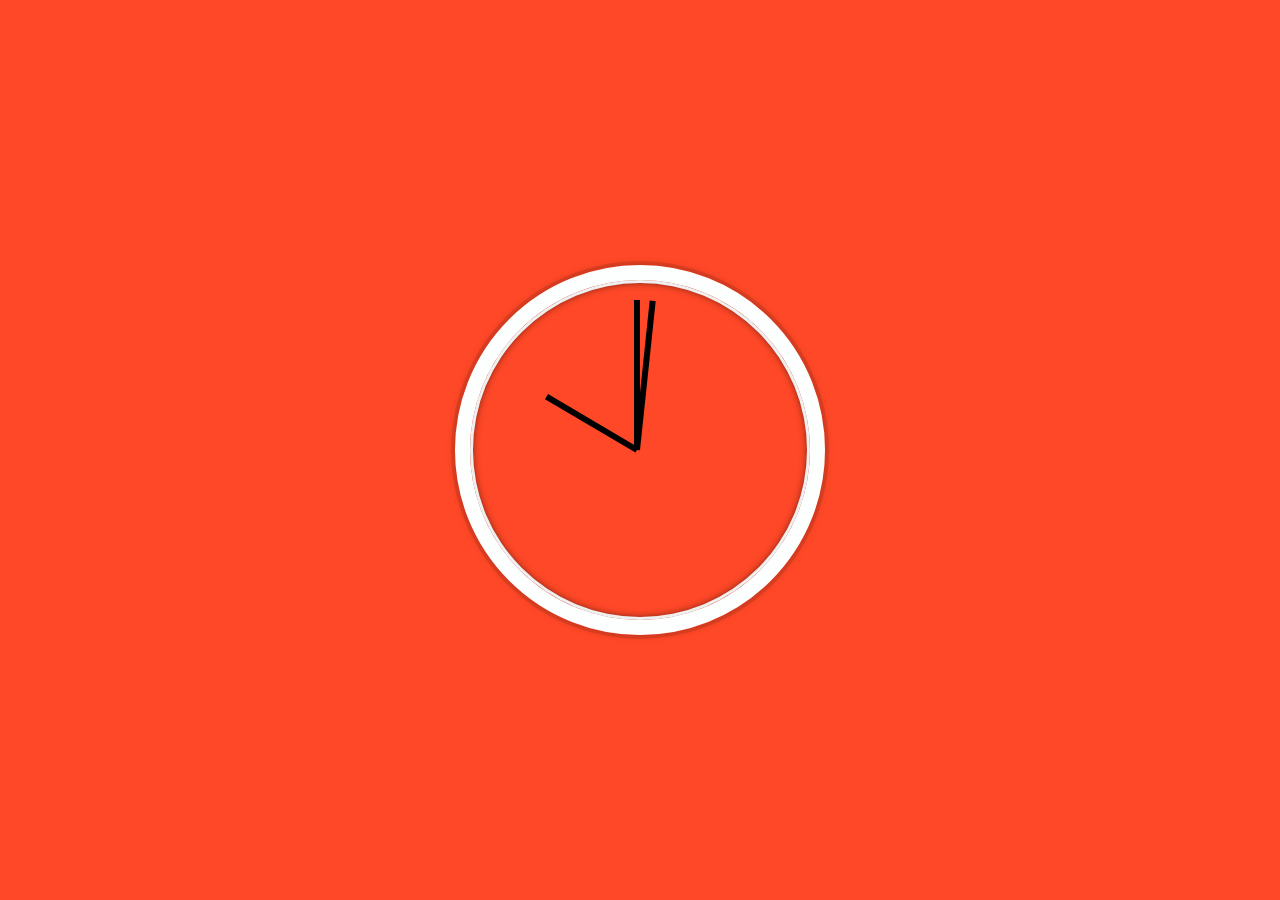
==== 02 - JS and CSS Clock/index-START.html @ dedbb885 "- Solving day02: JavaScript + CSS clock" ====
<!doctype html>
<html lang="en">
  <head>
    <meta charset="UTF-8" />
    <title>JS + CSS Clock</title>
    <link rel="icon" href="https://fav.farm/🕰️" />
    <script src="./script.js" defer></script>
  </head>
  <body>
    <div class="clock">
      <div class="clock-face">
        <div class="hand hour-hand"></div>
        <div class="hand min-hand"></div>
        <div class="hand second-hand"></div>
      </div>
    </div>

    <style>
      html {
        background-color: #ff4827;
        font-family: "helvetica neue";
        text-align: center;
        font-size: 10px;
      }

      body {
        margin: 0;
        font-size: 2rem;
        display: flex;
        flex: 1;
        min-height: 100vh;
        align-items: center;
      }

      .clock {
        width: 30rem;
        height: 30rem;
        border: 15px solid #fcfffe;
        border-radius: 50%;
        margin: 50px auto;
        position: relative;
        padding: 2rem;
        box-shadow:
          0 0 0 4px rgba(0, 0, 0, 0.1),
          inset 0 0 0 3px #efefef,
          inset 0 0 10px black,
          0 0 10px rgba(0, 0, 0, 0.2);
      }

      .clock-face {
        position: relative;
        width: 100%;
        height: 100%;
        transform: translateY(
          -3px
        ); /* account for the height of the clock hands */
        transform: rotate(90deg);
      }

      .hand {
        width: 50%;
        height: 6px;
        background: black;
        position: absolute;
        top: 50%;
        /* change the origin to the right center so it rotate around it */
        transform-origin: right;
        transition: all 0.05s;
        transition-timing-function: cubic-bezier(0.1, 2.7, 0.58, 1);
      }

      .hour-hand {
        width: 35%;
        left: 15%;
        background-color: black;
      }
    </style>
  </body>
</html>
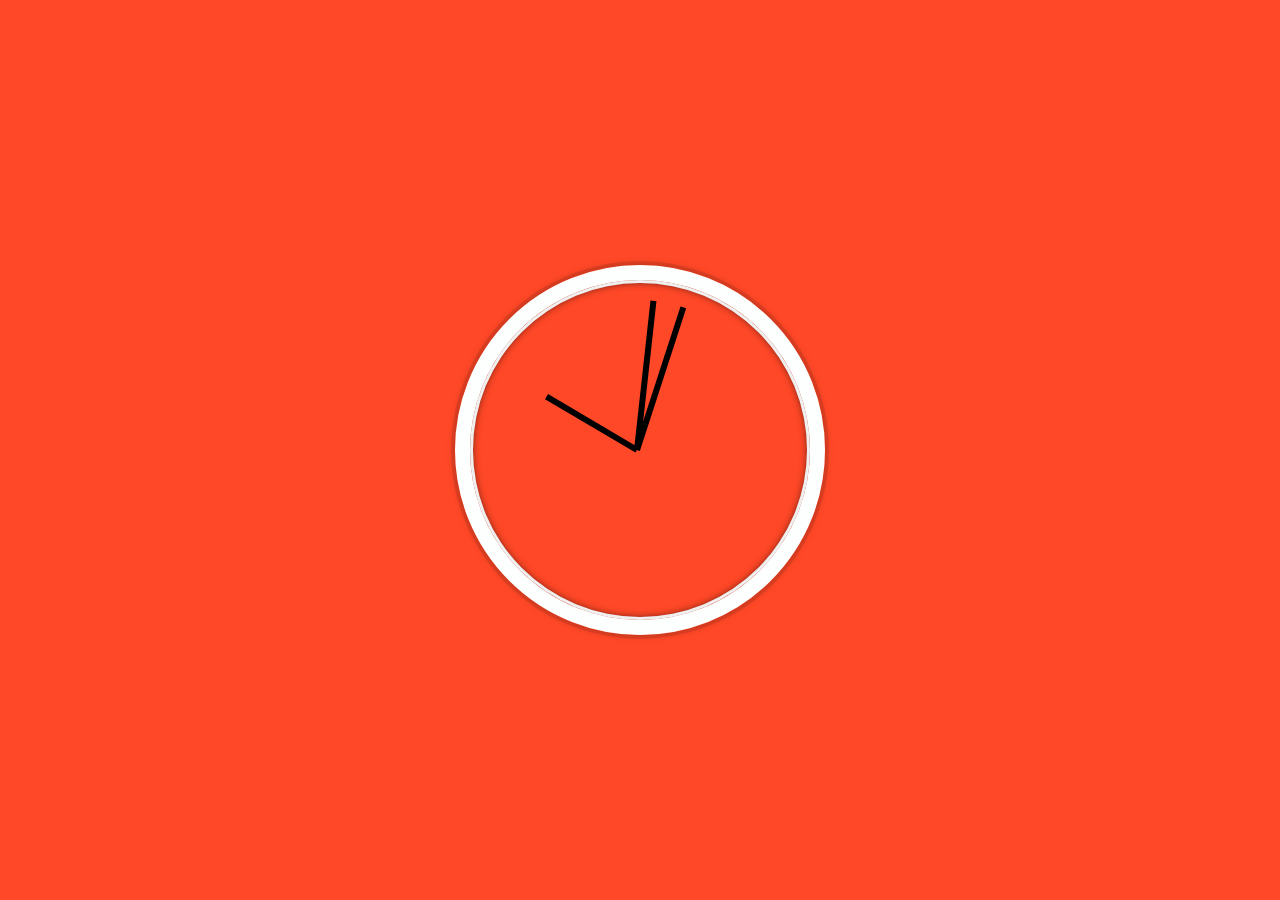
==== commit 0550fad7: "- fix seconds analog jitter when completing full cycle" ====
--- a/02 - JS and CSS Clock/index-START.html
+++ b/02 - JS and CSS Clock/index-START.html
@@ -65,7 +65,8 @@
         top: 50%;
         /* change the origin to the right center so it rotate around it */
         transform-origin: right;
-        transition: all 0.05s;
+        /* this following line causes the seconds analog to jitter to 180 degress when completing a full cycle*/
+        /* transition: all 0.05s; */
         transition-timing-function: cubic-bezier(0.1, 2.7, 0.58, 1);
       }
 
